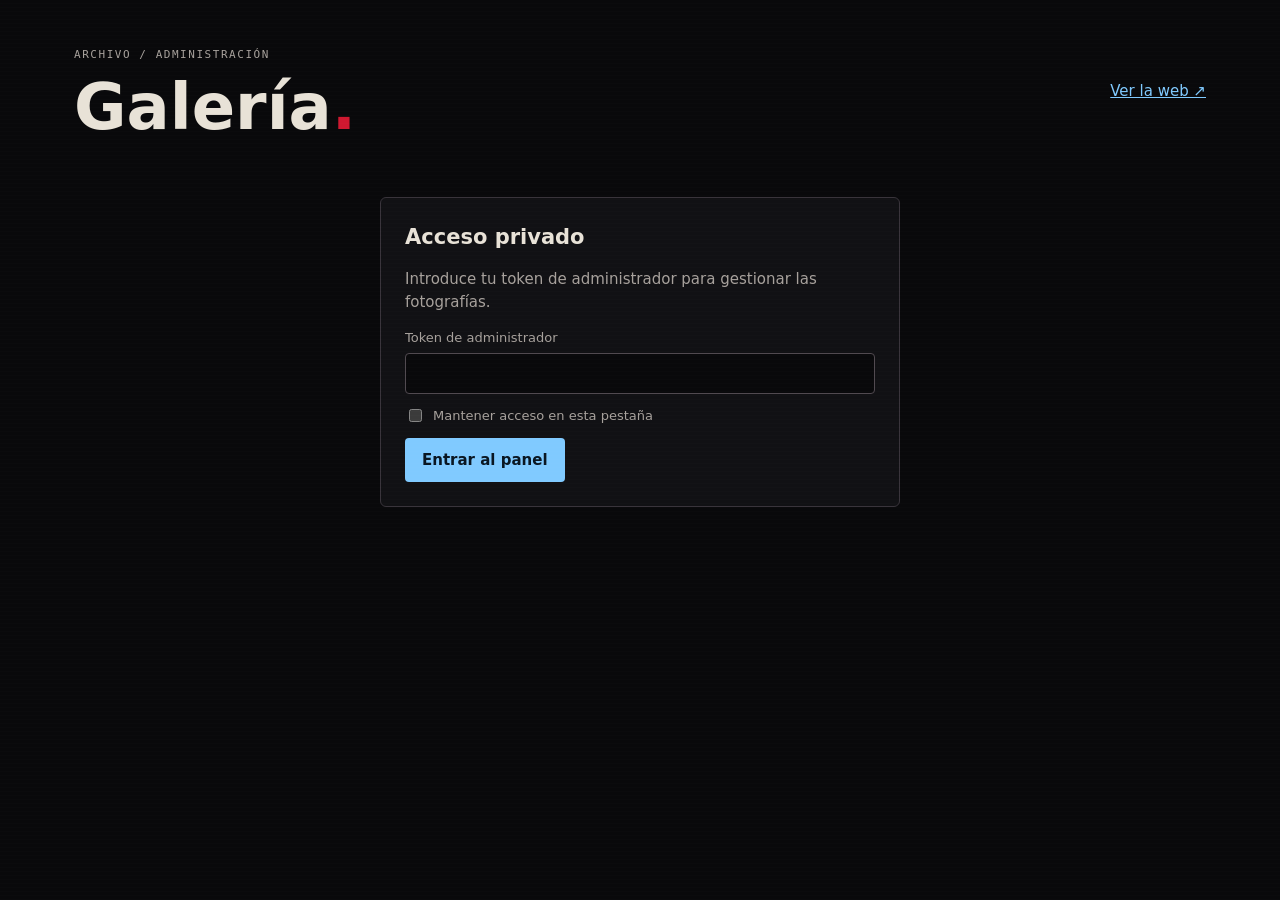
==== admin-gallery.html @ b711b1a8 "9" ====
<!doctype html>
<html lang="es">
<head>
<meta charset="UTF-8">
<meta name="viewport" content="width=device-width, initial-scale=1">
<meta name="robots" content="noindex,nofollow">
<title>Administrar galería</title>
<link rel="stylesheet" href="admin-gallery.css?v=1">
<script src="admin-gallery.js?v=1" defer></script>
</head>
<body>
<main class="admin-shell">
<header><div><p class="eyebrow">ARCHIVO / ADMINISTRACIÓN</p><h1>Galería<span>.</span></h1></div><a href="index.html">Ver la web ↗</a></header>
<p id="notice" role="status" aria-live="polite"></p>
<section id="login-panel" class="panel">
<h2>Acceso privado</h2><p>Introduce tu token de administrador para gestionar las fotografías.</p>
<form id="login-form">
<label>Token de administrador<input id="admin-token" type="password" autocomplete="off" spellcheck="false" required></label>
<label class="inline"><input id="remember-token" type="checkbox"> Mantener acceso en esta pestaña</label>
<button type="submit">Entrar al panel</button>
</form>
</section>
<div id="workspace" hidden>
<div class="toolbar"><p>Sesión de administración activa</p><button id="logout" class="secondary" type="button">Cerrar sesión</button></div>
<section class="panel">
<div class="section-title"><h2>Subir fotografías</h2><span>01 / NUEVAS IMÁGENES</span></div>
<label id="drop-zone" class="drop-zone" tabindex="0">
<strong>Arrastra tus fotografías aquí</strong><span>o pulsa para seleccionarlas · puedes elegir varias</span>
<input id="file-input" type="file" accept="image/*" multiple>
</label>
<div id="queue" class="photo-grid"></div>
<div class="toolbar"><p id="queue-summary">No hay archivos seleccionados.</p><button id="upload-all" type="button" disabled>Subir pendientes</button></div>
</section>
<section class="panel">
<div class="section-title"><h2>Archivo de fotografías</h2><button id="refresh" class="secondary" type="button">Actualizar lista</button></div>
<p id="list-status" role="status"></p>
<div id="photo-list" class="photo-grid"></div>
</section>
</div>
</main>
<dialog id="delete-dialog">
<form method="dialog"><h2>¿Eliminar fotografía?</h2><p id="delete-title"></p><p>Esta acción elimina la fotografía del archivo.</p>
<div class="actions"><button value="cancel" class="secondary">Cancelar</button><button value="confirm" class="danger">Eliminar</button></div></form>
</dialog>
</body>
</html>
---- admin-gallery.css ----
:root{color-scheme:dark;--paper:#e8e2d7;--muted:#a7a19c;--red:#cf1830;--blue:#80caff}
*{box-sizing:border-box}body{margin:0;background:#09090b;color:var(--paper);font:15px/1.5 system-ui,sans-serif}
body:before{content:"";position:fixed;inset:0;pointer-events:none;background:repeating-linear-gradient(transparent 0 3px,#ffffff03 3px 4px)}
[hidden]{display:none!important}.admin-shell{max-width:1180px;margin:auto;padding:36px 24px}
header,.toolbar,.section-title,.actions{display:flex;align-items:center;justify-content:space-between;gap:16px}
header{margin-bottom:30px}.eyebrow,.section-title>span{font:11px/1.5 monospace;letter-spacing:.14em;color:var(--muted)}
h1{font-size:clamp(38px,7vw,64px);line-height:1;margin:8px 0}h1 span{color:var(--red)}
h2{font-size:21px;margin:0 0 12px}a{color:var(--blue)}p{color:var(--muted)}
.panel{padding:24px;border:1px solid #39343b;background:#111114;margin-bottom:24px;border-radius:6px}
#login-panel{max-width:520px;margin:50px auto}label{display:block;font-size:13px;color:var(--muted);margin-bottom:12px}
input,textarea,button{font:inherit}input:not([type=checkbox]),textarea{display:block;width:100%;border:1px solid #514a50;border-radius:4px;padding:10px;background:#09090b;color:var(--paper);margin-top:5px}
textarea{resize:vertical;min-height:70px}.inline{display:flex;align-items:center;gap:8px}.inline input{accent-color:var(--blue)}
button{border:1px solid transparent;background:var(--blue);color:#091622;padding:10px 16px;border-radius:4px;font-weight:650;cursor:pointer;min-height:44px}
button.secondary{background:transparent;color:var(--paper);border-color:#665d65}button.danger{background:#952238;color:#fff}
button:disabled{opacity:.45;cursor:wait}button:hover:not(:disabled){filter:brightness(1.12)}:focus-visible{outline:2px solid var(--blue);outline-offset:3px}
.drop-zone{position:relative;text-align:center;border:1px dashed #65565e;padding:34px 16px;margin:14px 0 24px;cursor:pointer;background:#181318}
.drop-zone strong,.drop-zone span{display:block}.drop-zone strong{color:var(--paper);font-size:18px;margin-bottom:6px}
.drop-zone input{position:absolute;width:1px!important;height:1px;opacity:0;padding:0!important;overflow:hidden}
.drop-zone.is-over{border-color:var(--blue);background:#16212a}.photo-grid{display:grid;grid-template-columns:repeat(auto-fill,minmax(min(100%,250px),1fr));gap:16px}
.photo-card{min-width:0;border:1px solid #38323a;border-radius:5px;padding:14px;background:#171519}
.photo-card img{display:block;width:100%;height:190px;object-fit:cover;background:#080808;border-radius:3px;margin-bottom:12px}
.photo-card .filename{overflow-wrap:anywhere;font:12px monospace;color:var(--muted)}.photo-card .actions{flex-wrap:wrap;justify-content:flex-start;gap:8px}
.photo-card progress{width:100%;height:8px;accent-color:var(--blue)}.item-status{font-size:13px;min-height:20px}
#notice{padding:0;margin:0 0 18px;overflow-wrap:anywhere}#notice:not(:empty){padding:12px 16px;border-left:3px solid var(--blue);background:#14212a;color:#d5edff}
#notice[data-kind=error]{border-color:#e6536d;background:#2c151c;color:#ffd1da}.toolbar{margin:16px 0}.section-title h2{margin:0}
dialog{max-width:440px;width:calc(100% - 32px);background:#171519;color:var(--paper);border:1px solid #6a505a;border-radius:6px;padding:24px}
dialog::backdrop{background:#000c}dialog p{overflow-wrap:anywhere}
@media(max-width:599px){.admin-shell{padding:20px 12px}.panel{padding:16px}header{align-items:start}header>a{font-size:13px}.section-title>span{display:none}.toolbar{flex-wrap:wrap}.toolbar>button{width:100%}.photo-grid{grid-template-columns:1fr}}
@media(prefers-reduced-motion:reduce){*{scroll-behavior:auto!important}}
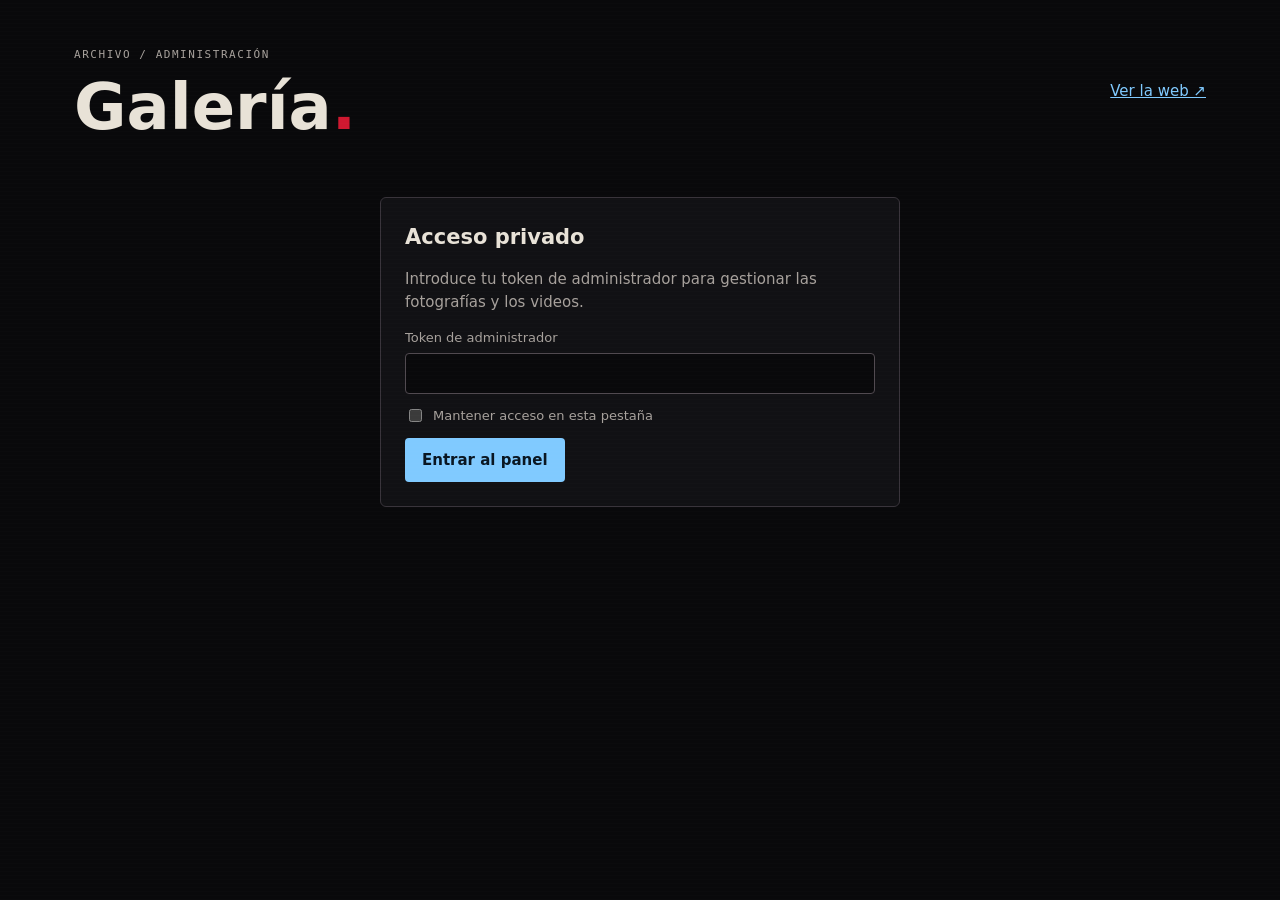
==== commit dcaaeb98: "19" ====
--- a/admin-gallery.html
+++ b/admin-gallery.html
@@ -5,15 +5,15 @@
 <meta name="viewport" content="width=device-width, initial-scale=1">
 <meta name="robots" content="noindex,nofollow">
 <title>Administrar galería</title>
-<link rel="stylesheet" href="admin-gallery.css?v=1">
-<script src="admin-gallery.js?v=1" defer></script>
+<link rel="stylesheet" href="admin-gallery.css?v=2">
+<script src="admin-gallery.js?v=2" defer></script>
 </head>
 <body>
 <main class="admin-shell">
 <header><div><p class="eyebrow">ARCHIVO / ADMINISTRACIÓN</p><h1>Galería<span>.</span></h1></div><a href="index.html">Ver la web ↗</a></header>
 <p id="notice" role="status" aria-live="polite"></p>
 <section id="login-panel" class="panel">
-<h2>Acceso privado</h2><p>Introduce tu token de administrador para gestionar las fotografías.</p>
+<h2>Acceso privado</h2><p>Introduce tu token de administrador para gestionar las fotografías y los videos.</p>
 <form id="login-form">
 <label>Token de administrador<input id="admin-token" type="password" autocomplete="off" spellcheck="false" required></label>
 <label class="inline"><input id="remember-token" type="checkbox"> Mantener acceso en esta pestaña</label>
@@ -21,25 +21,26 @@
 </form>
 </section>
 <div id="workspace" hidden>
+<div class="admin-media-tabs" role="group" aria-label="Tipo de archivo"><button type="button" data-admin-media="photos" aria-pressed="true">FOTOS</button><button type="button" data-admin-media="videos" aria-pressed="false">VIDEOS</button></div>
 <div class="toolbar"><p>Sesión de administración activa</p><button id="logout" class="secondary" type="button">Cerrar sesión</button></div>
 <section class="panel">
-<div class="section-title"><h2>Subir fotografías</h2><span>01 / NUEVAS IMÁGENES</span></div>
+<div class="section-title"><h2 id="upload-heading">Subir fotografías</h2><span id="upload-kind">01 / NUEVAS IMÁGENES</span></div>
 <label id="drop-zone" class="drop-zone" tabindex="0">
-<strong>Arrastra tus fotografías aquí</strong><span>o pulsa para seleccionarlas · puedes elegir varias</span>
+<strong id="drop-heading">Arrastra tus fotografías aquí</strong><span id="drop-help">o pulsa para seleccionarlas · puedes elegir varias</span>
 <input id="file-input" type="file" accept="image/*" multiple>
 </label>
 <div id="queue" class="photo-grid"></div>
 <div class="toolbar"><p id="queue-summary">No hay archivos seleccionados.</p><button id="upload-all" type="button" disabled>Subir pendientes</button></div>
 </section>
 <section class="panel">
-<div class="section-title"><h2>Archivo de fotografías</h2><button id="refresh" class="secondary" type="button">Actualizar lista</button></div>
+<div class="section-title"><h2 id="list-heading">Archivo de fotografías</h2><button id="refresh" class="secondary" type="button">Actualizar lista</button></div>
 <p id="list-status" role="status"></p>
 <div id="photo-list" class="photo-grid"></div>
 </section>
 </div>
 </main>
 <dialog id="delete-dialog">
-<form method="dialog"><h2>¿Eliminar fotografía?</h2><p id="delete-title"></p><p>Esta acción elimina la fotografía del archivo.</p>
+<form method="dialog"><h2 id="delete-heading">¿Eliminar fotografía?</h2><p id="delete-title"></p><p id="delete-help">Esta acción elimina la fotografía del archivo.</p>
 <div class="actions"><button value="cancel" class="secondary">Cancelar</button><button value="confirm" class="danger">Eliminar</button></div></form>
 </dialog>
 </body>
--- a/admin-gallery.css
+++ b/admin-gallery.css
@@ -3,7 +3,7 @@
 body:before{content:"";position:fixed;inset:0;pointer-events:none;background:repeating-linear-gradient(transparent 0 3px,#ffffff03 3px 4px)}
 [hidden]{display:none!important}.admin-shell{max-width:1180px;margin:auto;padding:36px 24px}
 header,.toolbar,.section-title,.actions{display:flex;align-items:center;justify-content:space-between;gap:16px}
-header{margin-bottom:30px}.eyebrow,.section-title>span{font:11px/1.5 monospace;letter-spacing:.14em;color:var(--muted)}
+header{margin-bottom:30px}header>div{min-width:0}.eyebrow,.section-title>span{font:11px/1.5 monospace;letter-spacing:.14em;color:var(--muted)}
 h1{font-size:clamp(38px,7vw,64px);line-height:1;margin:8px 0}h1 span{color:var(--red)}
 h2{font-size:21px;margin:0 0 12px}a{color:var(--blue)}p{color:var(--muted)}
 .panel{padding:24px;border:1px solid #39343b;background:#111114;margin-bottom:24px;border-radius:6px}
@@ -25,5 +25,10 @@
 #notice[data-kind=error]{border-color:#e6536d;background:#2c151c;color:#ffd1da}.toolbar{margin:16px 0}.section-title h2{margin:0}
 dialog{max-width:440px;width:calc(100% - 32px);background:#171519;color:var(--paper);border:1px solid #6a505a;border-radius:6px;padding:24px}
 dialog::backdrop{background:#000c}dialog p{overflow-wrap:anywhere}
-@media(max-width:599px){.admin-shell{padding:20px 12px}.panel{padding:16px}header{align-items:start}header>a{font-size:13px}.section-title>span{display:none}.toolbar{flex-wrap:wrap}.toolbar>button{width:100%}.photo-grid{grid-template-columns:1fr}}
+@media(max-width:599px){.admin-shell{padding:20px 12px}.panel{padding:16px}header{align-items:start;flex-wrap:wrap}header>a{font-size:13px}.section-title>span{display:none}.toolbar{flex-wrap:wrap}.toolbar>button{width:100%}.photo-grid{grid-template-columns:1fr}}
 @media(prefers-reduced-motion:reduce){*{scroll-behavior:auto!important}}
+
+.admin-media-tabs { display: flex; gap: 10px; margin: 16px 0; }
+.admin-media-tabs button { min-height: 44px; flex: 1; background: #17171b; color: #ddd; border: 1px solid #555; }
+.admin-media-tabs button[aria-pressed="true"] { background: #b80e23; color: #fff; border-color: #e03143; }
+.photo-card video { display: block; width: 100%; height: 220px; object-fit: contain; background: #000; border-radius: 3px; }
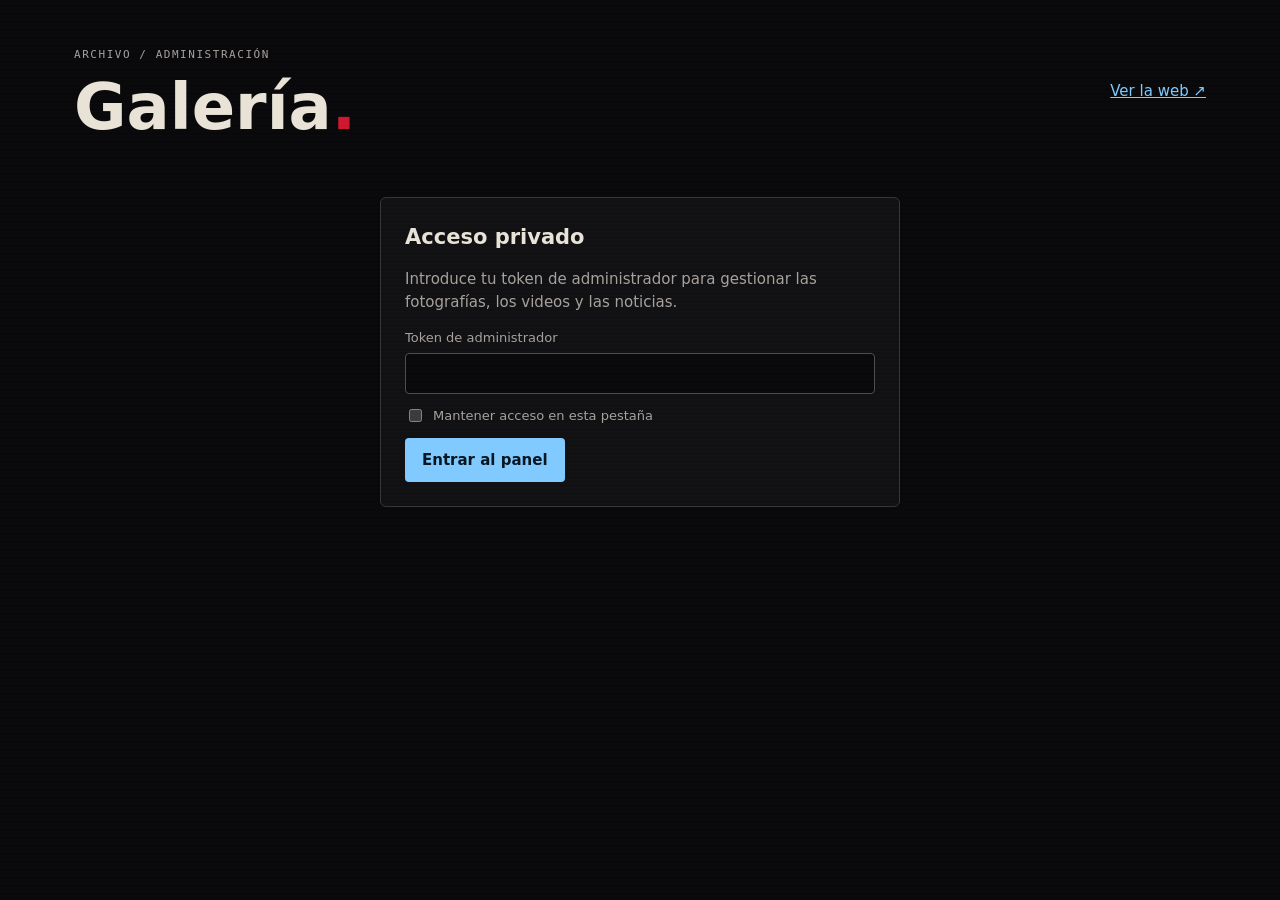
==== commit ca932184: "27" ====
--- a/admin-gallery.html
+++ b/admin-gallery.html
@@ -5,15 +5,16 @@
 <meta name="viewport" content="width=device-width, initial-scale=1">
 <meta name="robots" content="noindex,nofollow">
 <title>Administrar galería</title>
-<link rel="stylesheet" href="admin-gallery.css?v=2">
-<script src="admin-gallery.js?v=2" defer></script>
+<link rel="stylesheet" href="admin-gallery.css?v=4">
+<script src="admin-news.js?v=1" defer></script>
+<script src="admin-gallery.js?v=4" defer></script>
 </head>
 <body>
 <main class="admin-shell">
 <header><div><p class="eyebrow">ARCHIVO / ADMINISTRACIÓN</p><h1>Galería<span>.</span></h1></div><a href="index.html">Ver la web ↗</a></header>
 <p id="notice" role="status" aria-live="polite"></p>
 <section id="login-panel" class="panel">
-<h2>Acceso privado</h2><p>Introduce tu token de administrador para gestionar las fotografías y los videos.</p>
+<h2>Acceso privado</h2><p>Introduce tu token de administrador para gestionar las fotografías, los videos y las noticias.</p>
 <form id="login-form">
 <label>Token de administrador<input id="admin-token" type="password" autocomplete="off" spellcheck="false" required></label>
 <label class="inline"><input id="remember-token" type="checkbox"> Mantener acceso en esta pestaña</label>
@@ -21,9 +22,22 @@
 </form>
 </section>
 <div id="workspace" hidden>
-<div class="admin-media-tabs" role="group" aria-label="Tipo de archivo"><button type="button" data-admin-media="photos" aria-pressed="true">FOTOS</button><button type="button" data-admin-media="videos" aria-pressed="false">VIDEOS</button></div>
+<section id="stats-panel" class="panel stats-panel" aria-labelledby="stats-heading">
+<div class="section-title"><h2 id="stats-heading">RESUMEN</h2><button id="stats-refresh" class="secondary" type="button">Actualizar resumen</button></div>
+<p id="stats-status" role="status" aria-live="polite">Cargando estadísticas…</p>
+<div class="stats-grid">
+<div class="stats-card"><span>VISITAS HOY</span><strong id="stats-today">—</strong></div>
+<div class="stats-card"><span>ÚNICOS HOY</span><strong id="stats-unique">—</strong></div>
+<div class="stats-card"><span>EN LÍNEA</span><strong id="stats-online">—</strong></div>
+<div class="stats-card"><span>VISITAS TOTAL</span><strong id="stats-total">—</strong></div>
+</div>
+<h3>VISITAS ÚLTIMOS 7 DÍAS</h3>
+<div id="stats-chart" class="stats-chart" aria-label="Visitas por día"></div>
+<p class="stats-help">Días en hora de Perú · En línea: actividad en los últimos 5 minutos · Únicos estimados por navegador.</p>
+</section>
+<div class="admin-media-tabs" role="group" aria-label="Sección del archivo"><button type="button" data-admin-media="photos" aria-pressed="true">FOTOS</button><button type="button" data-admin-media="videos" aria-pressed="false">VIDEOS</button><button type="button" data-admin-media="news" aria-pressed="false">NOTICIAS</button></div>
 <div class="toolbar"><p>Sesión de administración activa</p><button id="logout" class="secondary" type="button">Cerrar sesión</button></div>
-<section class="panel">
+<section id="media-upload-panel" class="panel">
 <div class="section-title"><h2 id="upload-heading">Subir fotografías</h2><span id="upload-kind">01 / NUEVAS IMÁGENES</span></div>
 <label id="drop-zone" class="drop-zone" tabindex="0">
 <strong id="drop-heading">Arrastra tus fotografías aquí</strong><span id="drop-help">o pulsa para seleccionarlas · puedes elegir varias</span>
@@ -32,10 +46,17 @@
 <div id="queue" class="photo-grid"></div>
 <div class="toolbar"><p id="queue-summary">No hay archivos seleccionados.</p><button id="upload-all" type="button" disabled>Subir pendientes</button></div>
 </section>
-<section class="panel">
+<section id="media-list-panel" class="panel">
 <div class="section-title"><h2 id="list-heading">Archivo de fotografías</h2><button id="refresh" class="secondary" type="button">Actualizar lista</button></div>
 <p id="list-status" role="status"></p>
 <div id="photo-list" class="photo-grid"></div>
+</section>
+<section id="news-admin-panel" class="panel" hidden>
+<div class="section-title"><h2>NOTICIAS</h2><button id="news-refresh" class="secondary" type="button">Actualizar noticias</button></div>
+<div id="news-create"></div>
+<h2>Archivo de noticias</h2>
+<p id="news-list-status" role="status" aria-live="polite"></p>
+<div id="news-list" class="photo-grid"></div>
 </section>
 </div>
 </main>
--- a/admin-gallery.css
+++ b/admin-gallery.css
@@ -31,4 +31,18 @@
 .admin-media-tabs { display: flex; gap: 10px; margin: 16px 0; }
 .admin-media-tabs button { min-height: 44px; flex: 1; background: #17171b; color: #ddd; border: 1px solid #555; }
 .admin-media-tabs button[aria-pressed="true"] { background: #b80e23; color: #fff; border-color: #e03143; }
-.photo-card video { display: block; width: 100%; height: 220px; object-fit: contain; background: #000; border-radius: 3px; }+.photo-card video { display: block; width: 100%; height: 220px; object-fit: contain; background: #000; border-radius: 3px; }
+.stats-panel h3{font-size:13px;letter-spacing:.08em;margin:24px 0 16px}
+.stats-grid{display:grid;grid-template-columns:repeat(4,minmax(0,1fr));gap:12px}
+.stats-card{padding:16px;border:1px solid #38323a;border-radius:5px;background:#171519;min-width:0}
+.stats-card span{display:block;font:11px/1.5 monospace;color:var(--muted)}
+.stats-card strong{display:block;font-size:clamp(24px,4vw,36px);font-variant-numeric:tabular-nums;overflow-wrap:anywhere}
+.stats-chart{display:grid;grid-template-columns:repeat(7,minmax(0,1fr));gap:8px;min-height:165px}
+.stats-column{display:flex;flex-direction:column;align-items:center;gap:6px;min-width:0;font:11px monospace}
+.stats-track{height:115px;width:100%;display:flex;align-items:flex-end;border-bottom:1px solid #665d65}
+.stats-bar{background:var(--red);width:100%;border-radius:3px 3px 0 0}
+.stats-help{font-size:12px;margin-bottom:0}#stats-status[data-error=true]{color:#ffd1da}
+@media(max-width:700px){.stats-grid{grid-template-columns:repeat(2,minmax(0,1fr))}.stats-panel .section-title{flex-wrap:wrap}.stats-chart{gap:4px}}
+
+.news-editor h3{margin:0 0 16px;font-size:17px}.news-editor select{display:block;width:100%;margin-top:5px;padding:10px;border:1px solid #514a50;border-radius:4px;background:#09090b;color:var(--paper);font:inherit}
+#news-create{max-width:680px;margin:24px 0 30px}.news-editor input[type=file]{font-size:12px}.admin-media-tabs{flex-wrap:wrap}.admin-media-tabs button{min-width:85px}
